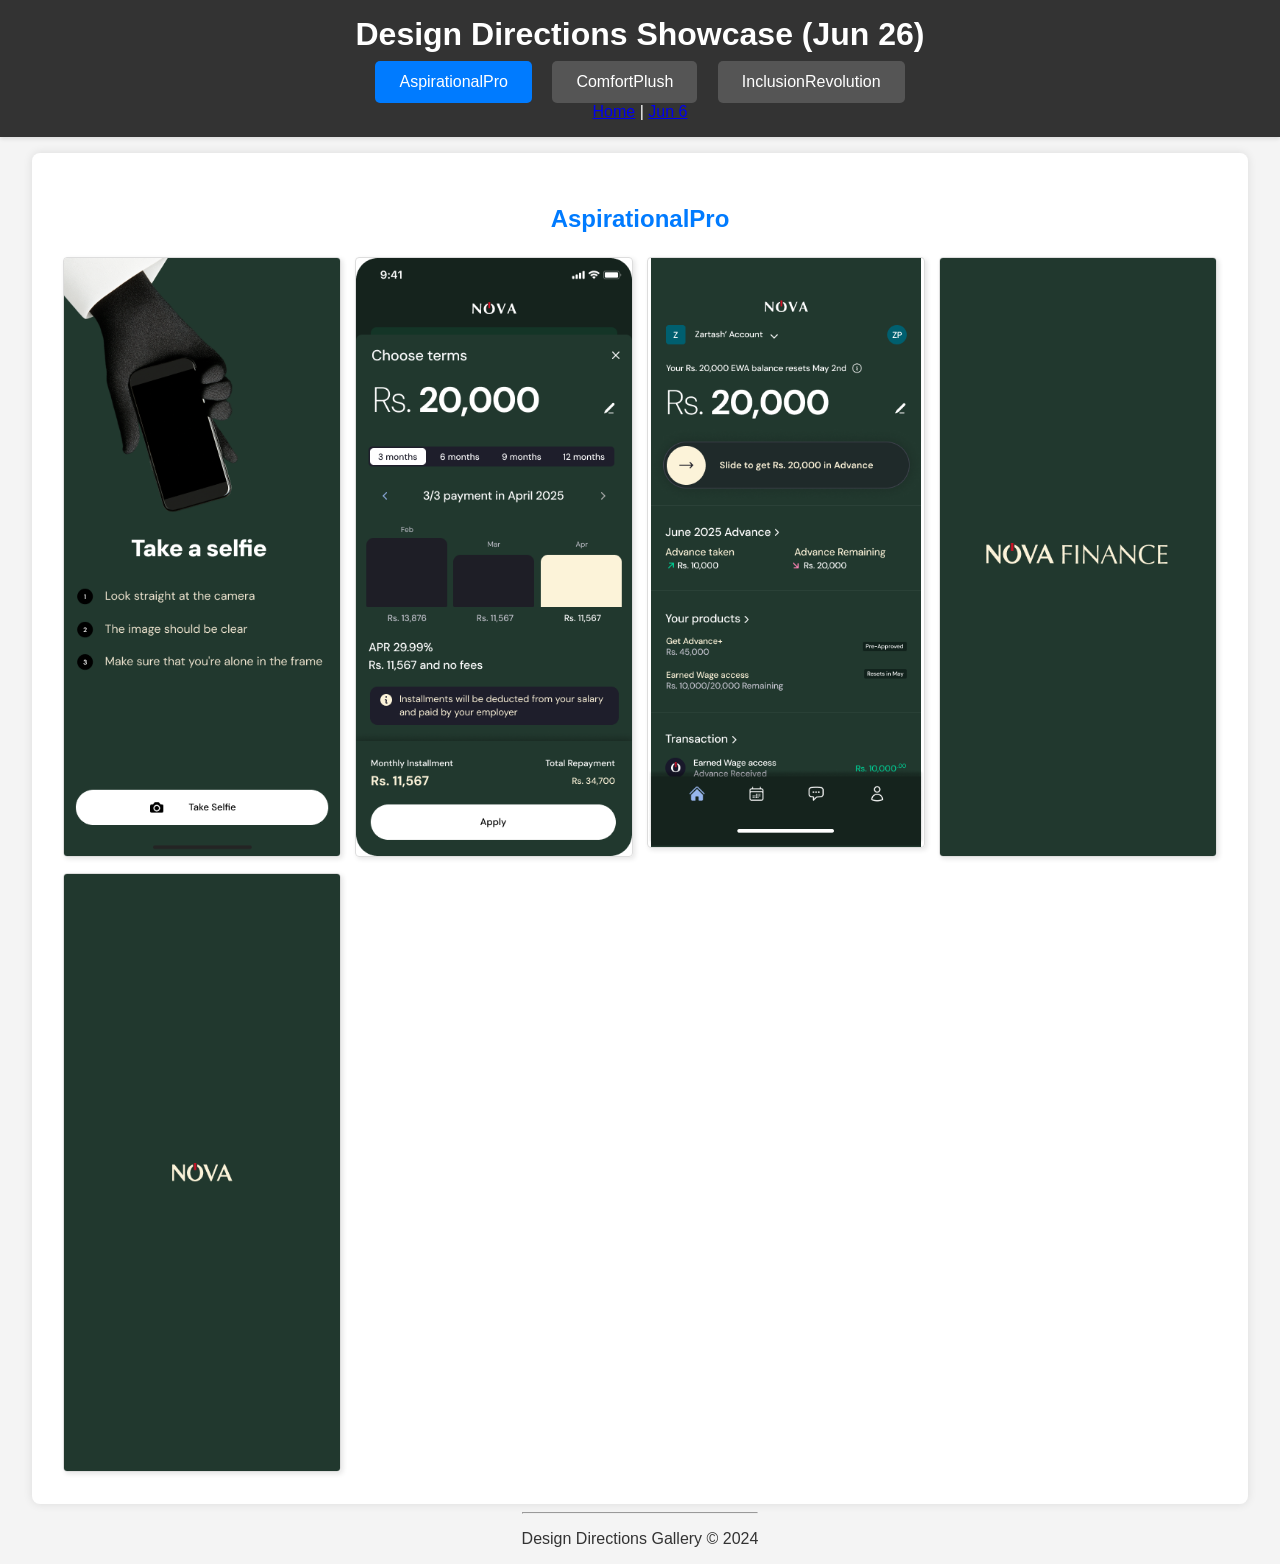
==== jun26.html @ 097e5df0 "Add Jun 26 gallery, restructure for date navigation, retina support, and mobile fullscreen modal" ====
<!DOCTYPE html>
<html lang="en">
<head>
    <meta charset="UTF-8">
    <meta name="viewport" content="width=device-width, initial-scale=1.0">
    <title>Design Directions Gallery - Jun 26</title>
    <link rel="stylesheet" href="style.css">
</head>
<body>
    <header>
        <h1>Design Directions Showcase (Jun 26)</h1>
        <nav id="direction-selector">
            <button data-direction="AspirationalPro" class="active">AspirationalPro</button>
            <button data-direction="ComfortPlush">ComfortPlush</button>
            <button data-direction="InclusionRevolution">InclusionRevolution</button>
        </nav>
        <nav id="date-selector">
            <a href="index.html">Home</a> |
            <a href="jun6/index.html">Jun 6</a>
        </nav>
    </header>
    <main>
        <h2 id="current-direction-title">AspirationalPro</h2>
        <div id="gallery-container">
            <!-- Images will be loaded here by JavaScript -->
        </div>
    </main>
    <footer>
        <hr>
        <p>Design Directions Gallery &copy; 2024</p>
    </footer>
    <script>
        const galleryContainer = document.getElementById('gallery-container');
        const directionSelector = document.getElementById('direction-selector');
        const currentDirectionTitle = document.getElementById('current-direction-title');
        const designDirections = {
            AspirationalPro: {
                path: 'images/jun26/AspirationalPro/Expanded',
                fallback: 'images/jun26/AspirationalPro/OnBrand',
            },
            ComfortPlush: {
                path: 'images/jun26/ComfortPlush/Expanded',
                fallback: 'images/jun26/ComfortPlush/OnBrand',
            },
            InclusionRevolution: {
                path: 'images/jun26/InclusionRevolution/Expanded',
                fallback: 'images/jun26/InclusionRevolution/OnBrand',
            }
        };
        function loadImages(direction) {
            galleryContainer.innerHTML = '';
            currentDirectionTitle.textContent = direction;
            const dir = designDirections[direction];
            // Try Expanded first, then OnBrand
            fetch(dir.path).then(() => {
                displayImages(dir.path);
            }).catch(() => {
                displayImages(dir.fallback);
            });
        }
        function displayImages(folder) {
            const baseNames = [
                'Big Visual', 'Calculator', 'Home', 'Intro', 'Loader'
            ];
            baseNames.forEach(base => {
                const img = document.createElement('img');
                img.alt = base;
                img.classList.add('gallery-image');
                img.src = `${folder}/${base}.png`;
                img.srcset = `${folder}/${base}.png 1x, ${folder}/${base}@2x.png 2x`;
                img.onerror = function() { this.style.display = 'none'; };
                img.addEventListener('click', () => openModal(img.src, img.srcset, img.alt));
                galleryContainer.appendChild(img);
            });
        }
        function openModal(src, srcset, alt) {
            // Create overlay
            const modalOverlay = document.createElement('div');
            modalOverlay.className = 'modal-overlay';
            modalOverlay.style.position = 'fixed';
            modalOverlay.style.top = 0;
            modalOverlay.style.left = 0;
            modalOverlay.style.width = '100vw';
            modalOverlay.style.height = '100vh';
            modalOverlay.style.display = 'flex';
            modalOverlay.style.justifyContent = 'center';
            modalOverlay.style.alignItems = 'center';
            modalOverlay.style.background = 'rgba(0,0,0,0.9)';
            modalOverlay.style.zIndex = 1000;
            // Create image
            const modalImg = document.createElement('img');
            modalImg.className = 'modal-content';
            modalImg.src = src;
            if (srcset) modalImg.srcset = srcset;
            modalImg.alt = alt;
            modalImg.style.maxWidth = '95vw';
            modalImg.style.maxHeight = '95vh';
            // Close on tap/click
            modalOverlay.addEventListener('click', () => {
                document.body.removeChild(modalOverlay);
                document.body.classList.remove('modal-open');
            });
            modalImg.addEventListener('click', (e) => {
                e.stopPropagation();
                document.body.removeChild(modalOverlay);
                document.body.classList.remove('modal-open');
            });
            modalOverlay.appendChild(modalImg);
            document.body.appendChild(modalOverlay);
            document.body.classList.add('modal-open');
        }
        directionSelector.addEventListener('click', (e) => {
            if (e.target.tagName === 'BUTTON') {
                document.querySelectorAll('#direction-selector button').forEach(btn => btn.classList.remove('active'));
                e.target.classList.add('active');
                loadImages(e.target.dataset.direction);
            }
        });
        // Initial load
        loadImages('AspirationalPro');
    </script>
</body>
</html>
---- style.css ----
body {
    font-family: sans-serif;
    margin: 0;
    background-color: #f4f4f4;
    color: #333;
    display: flex;
    flex-direction: column;
    align-items: center;
}

header {
    background-color: #333;
    color: #fff;
    padding: 1rem 0;
    width: 100%;
    text-align: center;
    box-shadow: 0 2px 4px rgba(0,0,0,0.1);
}

header h1 {
    margin: 0;
    font-size: 2rem;
}

#direction-selector {
    margin-top: 0.5rem;
}

#direction-selector button {
    background-color: #555;
    color: white;
    border: none;
    padding: 0.75rem 1.5rem;
    margin: 0 0.5rem;
    cursor: pointer;
    border-radius: 5px;
    font-size: 1rem;
    transition: background-color 0.3s ease;
}

#direction-selector button:hover,
#direction-selector button.active {
    background-color: #007bff;
}

main {
    padding: 2rem;
    width: 90%;
    max-width: 1200px;
    background-color: #fff;
    margin-top: 1rem;
    box-shadow: 0 0 10px rgba(0,0,0,0.1);
    border-radius: 8px;
}

#current-direction-title {
    text-align: center;
    color: #007bff;
    margin-bottom: 1.5rem;
    font-size: 1.5rem;
}

#gallery-container {
    display: grid;
    grid-template-columns: repeat(auto-fit, minmax(250px, 1fr));
    gap: 1rem;
    justify-items: center;
}

.gallery-image {
    width: 100%;
    max-width: 300px; /* Max width for larger screens */
    height: auto;
    border: 1px solid #ddd;
    border-radius: 4px;
    box-shadow: 2px 2px 5px rgba(0,0,0,0.1);
    object-fit: cover; /* Ensures images cover the area nicely */
}

/* For placeholder styling when images are missing */
.placeholder-image {
    width: 100%;
    max-width: 300px;
    height: 200px; /* Fixed height for placeholders */
    background-color: #e0e0e0;
    border: 1px solid #ccc;
    border-radius: 4px;
    display: flex;
    align-items: center;
    justify-content: center;
    font-size: 0.9rem;
    color: #777;
    text-align: center;
    padding: 10px;
    box-sizing: border-box;
}

.gallery-image:hover {
    transform: scale(1.05);
    box-shadow: 0 8px 16px rgba(0,0,0,0.2);
}

/* Modal styles for image preview */
.modal-overlay {
    position: fixed;
    top: 0;
    left: 0;
    width: 100%;
    height: 100%;
    background: rgba(0, 0, 0, 0.8);
    display: flex;
    justify-content: center;
    align-items: center;
    z-index: 1000;
    cursor: pointer;
}

.modal-content {
    max-width: 90vw;
    max-height: 90vh;
    box-shadow: 0 0 30px rgba(0,0,0,0.5);
}

/* Class to blur the background */
body.modal-open > *:not(.modal-overlay) {
    filter: blur(5px);
    transition: filter 0.3s ease-in-out;
}

/* Navigation arrows for the modal */
.modal-nav {
    position: absolute;
    top: 50%;
    transform: translateY(-50%);
    background-color: rgba(0, 0, 0, 0.5);
    color: white;
    border: none;
    font-size: 2rem;
    cursor: pointer;
    padding: 1rem;
    z-index: 1001;
    user-select: none; /* Prevents text selection on repeated clicks */
}

.modal-nav.prev {
    left: 10px;
}

.modal-nav.next {
    right: 10px;
}

.modal-nav:hover {
    background-color: rgba(0, 0, 0, 0.8);
}

#style-description {
    background-color: #1c1c1c;
    color: #d1d1d1;
    padding: 2rem;
    border-radius: 8px;
    margin-bottom: 2rem;
    line-height: 1.6;
}

#style-description h1 {
    color: #ffffff;
    font-size: 2.5rem;
    font-weight: 700;
    margin-bottom: 1.5rem;
}

#style-description p {
    font-size: 1.1rem;
    margin-bottom: 1rem;
}

#style-description p:last-child {
    margin-bottom: 0;
}

#style-description strong {
    color: #ffffff;
    font-weight: 600;
}

/* Utility class to hide sections */
#gallery-container.hidden,
#style-description.hidden,
#sounds-container.hidden {
    display: none;
}

/* Styles for Sounds section */
#sounds-container {
    display: flex;
    flex-wrap: wrap;
    gap: 1rem;
    justify-content: center;
    padding: 2rem;
}

.sound-button {
    background-color: #333;
    color: #fff;
    border: 2px solid #555;
    border-radius: 8px;
    padding: 1rem 1.5rem;
    font-size: 1rem;
    font-weight: 600;
    cursor: pointer;
    transition: background-color 0.2s, transform 0.2s;
}

.sound-button:hover {
    background-color: #444;
    transform: translateY(-2px);
}

.sound-button:active {
    background-color: #555;
    transform: translateY(0);
}

/* Transactions Spreadsheet Styles */
#transactions-section {
    margin: 2rem auto;
    padding: 2rem;
    background: #222;
    color: #eee;
    border-radius: 8px;
    max-width: 900px;
    box-shadow: 0 2px 8px rgba(0,0,0,0.15);
}
#transactions-section h2 {
    text-align: center;
    margin-bottom: 1.5rem;
}
#transactions-table {
    width: 100%;
    border-collapse: collapse;
    background: #181818;
    color: #eee;
    margin-bottom: 1rem;
}
#transactions-table th, #transactions-table td {
    border: 1px solid #444;
    padding: 0.75rem 1rem;
    text-align: left;
}
#transactions-table th {
    background: #333;
    font-weight: bold;
}
#transactions-table td[contenteditable="true"] {
    background: #232323;
    outline: 1px solid #555;
    cursor: text;
}
#add-transaction-btn {
    margin-top: 1rem;
    padding: 0.5rem 1.5rem;
    background: #007bff;
    color: #fff;
    border: none;
    border-radius: 4px;
    cursor: pointer;
    font-size: 1rem;
    transition: background 0.2s;
}
#add-transaction-btn:hover {
    background: #0056b3;
}
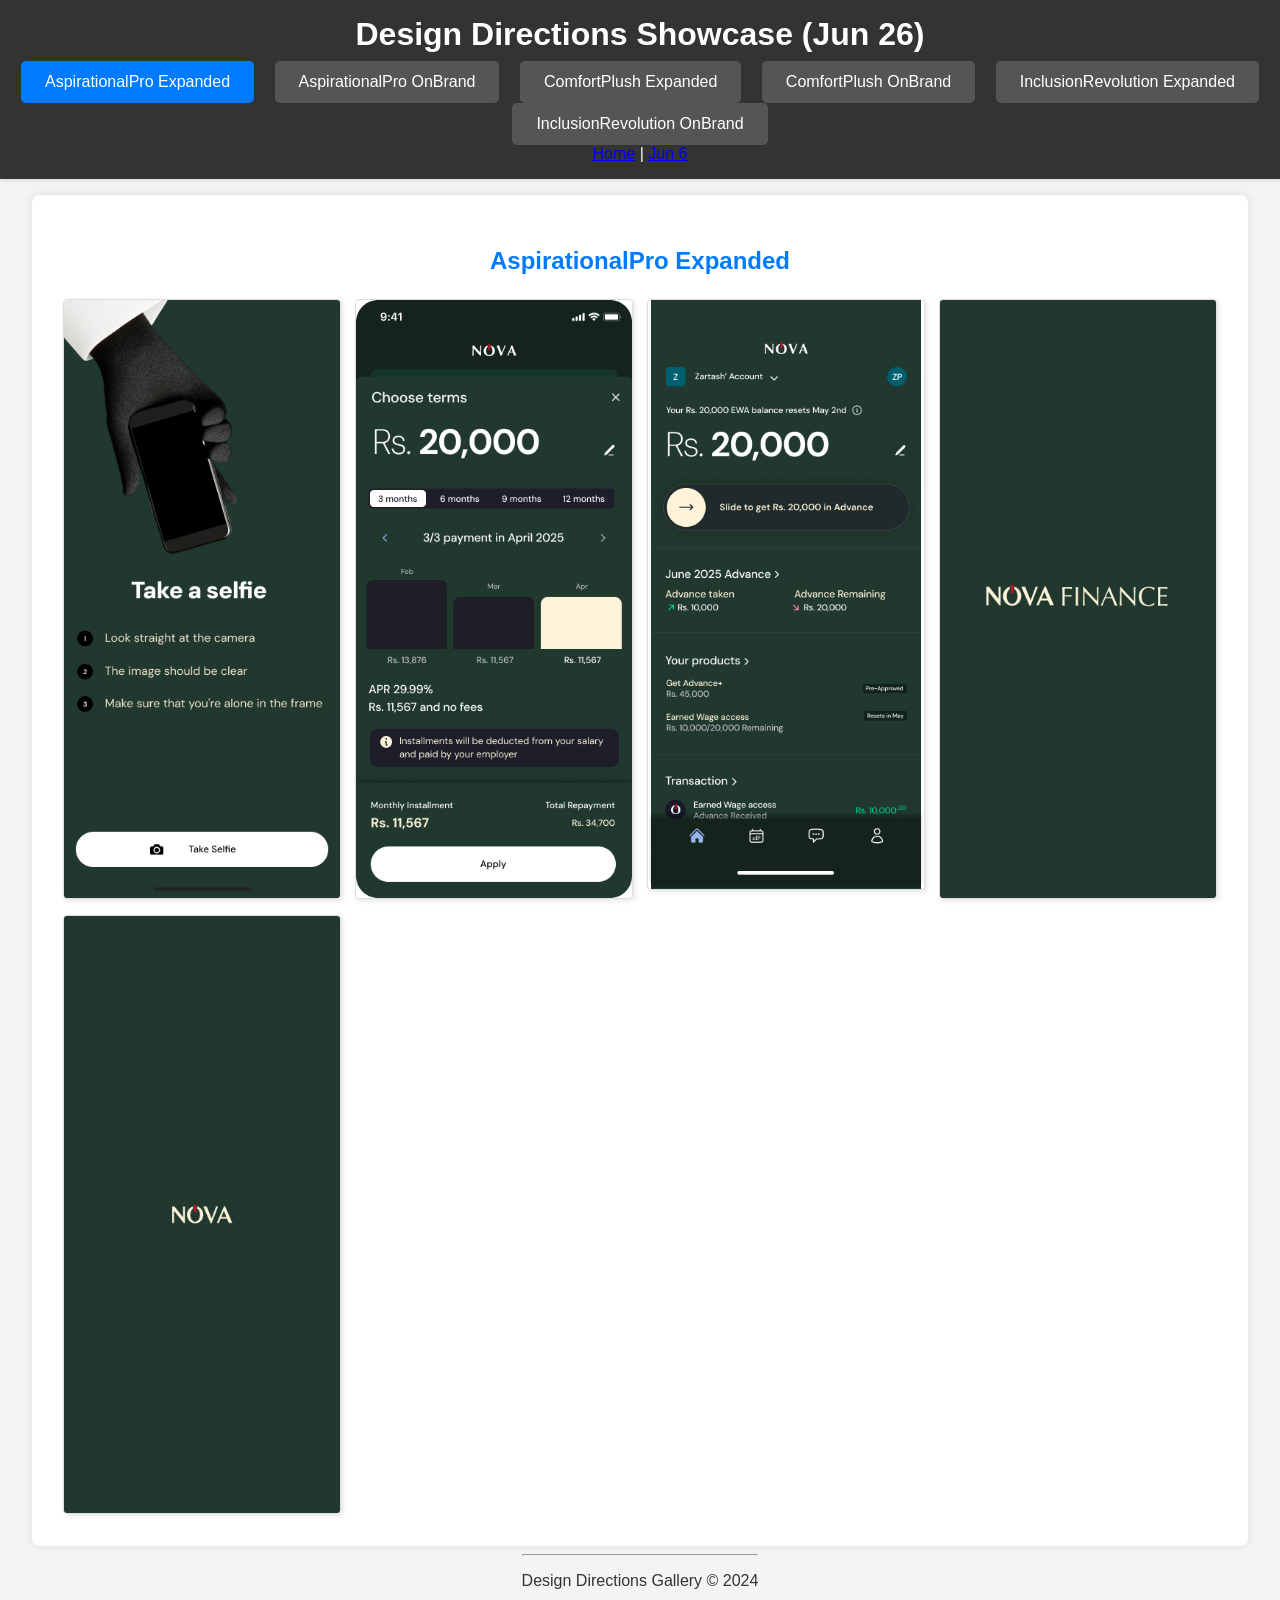
==== commit c1001a17: "Show all 6 Jun 26 styles (Expanded/OnBrand for each style) as separate gallery tabs" ====
--- a/jun26.html
+++ b/jun26.html
@@ -10,9 +10,12 @@
     <header>
         <h1>Design Directions Showcase (Jun 26)</h1>
         <nav id="direction-selector">
-            <button data-direction="AspirationalPro" class="active">AspirationalPro</button>
-            <button data-direction="ComfortPlush">ComfortPlush</button>
-            <button data-direction="InclusionRevolution">InclusionRevolution</button>
+            <button data-style="AspirationalPro" data-variant="Expanded" class="active">AspirationalPro Expanded</button>
+            <button data-style="AspirationalPro" data-variant="OnBrand">AspirationalPro OnBrand</button>
+            <button data-style="ComfortPlush" data-variant="Expanded">ComfortPlush Expanded</button>
+            <button data-style="ComfortPlush" data-variant="OnBrand">ComfortPlush OnBrand</button>
+            <button data-style="InclusionRevolution" data-variant="Expanded">InclusionRevolution Expanded</button>
+            <button data-style="InclusionRevolution" data-variant="OnBrand">InclusionRevolution OnBrand</button>
         </nav>
         <nav id="date-selector">
             <a href="index.html">Home</a> |
@@ -20,7 +23,7 @@
         </nav>
     </header>
     <main>
-        <h2 id="current-direction-title">AspirationalPro</h2>
+        <h2 id="current-direction-title">AspirationalPro Expanded</h2>
         <div id="gallery-container">
             <!-- Images will be loaded here by JavaScript -->
         </div>
@@ -47,16 +50,11 @@
                 fallback: 'images/jun26/InclusionRevolution/OnBrand',
             }
         };
-        function loadImages(direction) {
+        function loadImages(style, variant) {
             galleryContainer.innerHTML = '';
-            currentDirectionTitle.textContent = direction;
-            const dir = designDirections[direction];
-            // Try Expanded first, then OnBrand
-            fetch(dir.path).then(() => {
-                displayImages(dir.path);
-            }).catch(() => {
-                displayImages(dir.fallback);
-            });
+            currentDirectionTitle.textContent = `${style} ${variant}`;
+            const folder = `images/jun26/${style}/${variant}`;
+            displayImages(folder);
         }
         function displayImages(folder) {
             const baseNames = [
@@ -113,11 +111,13 @@
             if (e.target.tagName === 'BUTTON') {
                 document.querySelectorAll('#direction-selector button').forEach(btn => btn.classList.remove('active'));
                 e.target.classList.add('active');
-                loadImages(e.target.dataset.direction);
+                const style = e.target.getAttribute('data-style');
+                const variant = e.target.getAttribute('data-variant');
+                loadImages(style, variant);
             }
         });
         // Initial load
-        loadImages('AspirationalPro');
+        loadImages('AspirationalPro', 'Expanded');
     </script>
 </body>
 </html> 
--- a/style.css
+++ b/style.css
@@ -116,9 +116,12 @@
 }
 
 .modal-content {
-    max-width: 90vw;
-    max-height: 90vh;
+    width: 100vw;
+    height: 100vh;
+    object-fit: contain;
     box-shadow: 0 0 30px rgba(0,0,0,0.5);
+    display: block;
+    background: #000;
 }
 
 /* Class to blur the background */
